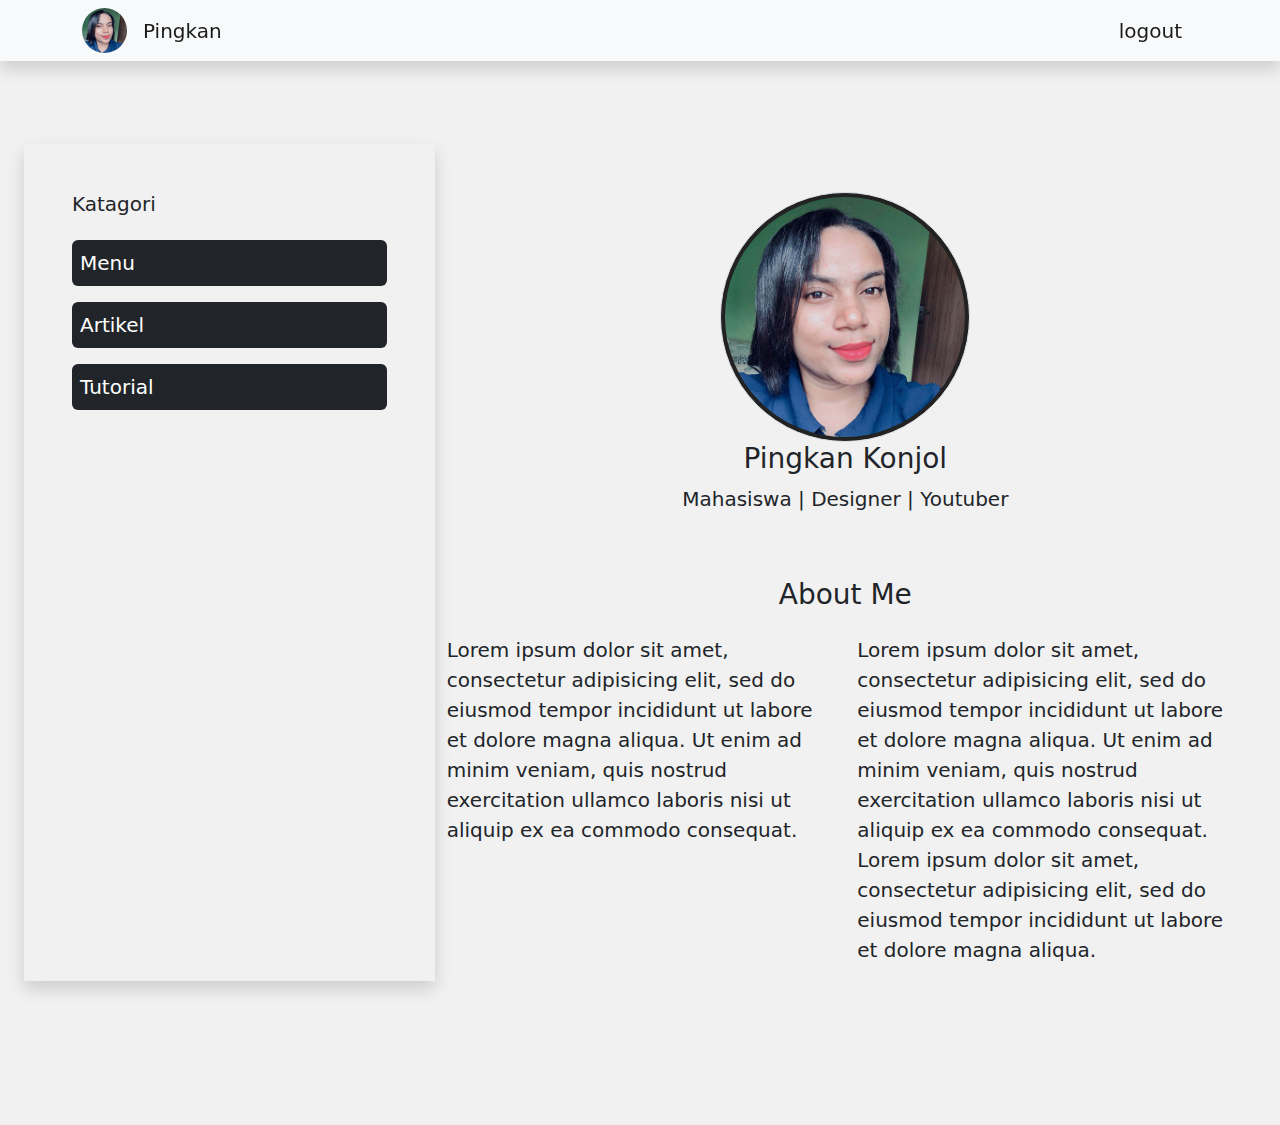
==== about.html @ 11599ca8 "first commit" ====
<!DOCTYPE html>
<html lang="en">
  <head>
    <meta charset="utf-8" />
    <meta name="viewport" content="width=device-width, initial-scale=1" />
    <title>KKN | About</title>
    <link href="https://cdn.jsdelivr.net/npm/bootstrap@5.2.1/dist/css/bootstrap.min.css" rel="stylesheet" integrity="sha384-iYQeCzEYFbKjA/T2uDLTpkwGzCiq6soy8tYaI1GyVh/UjpbCx/TYkiZhlZB6+fzT" crossorigin="anonymous" />
    <link rel="stylesheet" href="css/bootstrap.min.css" />
    <link rel="stylesheet" href="css/style.css" />
    <script src="jquery/jquery-3.6.1.min.js"></script>
    <script src="jquery/side.js"></script>
    <script type="text/javascript" src="jquery/canvas.js"></script>
    <style type="text/css">
      ul, li {
        padding: 1em;
        background-color: #222;
        border-radius: 5px;
      }
      ul, li, a{
        text-decoration: none;
        list-style-type: none;
        color: white;

      }

      .img-thumbnail{
        background-color: #222;
      }

      @media screen and (min-width:  500px) {
        .myCanvas{
          display: none;
        }
      }

      

      @media screen and (min-width: 768px) {
        #hilang{
          display: block;
        }
        
      }

      @media screen and (max-width: 600px) {
        #hilang{
          display: none;
        }
        .myCanvas{
          display: block;
        }
      }



    </style>
  </head>
  <body>

  <!-- Navbar -->
  <nav class="sb-topnav navbar navbar-expand navbar-light bg-light shadow fixed-top">
    <div class="container">
      <img width="45" class="rounded-circle" src="profile/pingkan.jpg">
      <a class="navbar-brand ps-3" href="utama.html">Pingkan</a>
      <a class="navbar-brand ps-3 ms-auto" href="index.html">logout</a>
    </div>
  </nav>
  <!-- Akhir Navbar -->

      

  <section>
    <!-- container -->
    <div class="container-fluid">
      <!-- row pertama -->
      <div class="row px-4">




        <!-- AWAL OFFCANVAS -->
        <div class="myCanvas">
          <a class="btn btn-primary" data-bs-toggle="offcanvas" href="#offcanvasExample" role="button" aria-controls="offcanvasExample">Menu</a>

          <div class="offcanvas offcanvas-start" tabindex="-1" id="offcanvasExample" aria-labelledby="offcanvasExampleLabel">
            <div class="offcanvas-header">
              <h5 class="offcanvas-title" id="offcanvasExampleLabel">Catagory</h5>
              <button type="button" class="btn-close" data-bs-dismiss="offcanvas" aria-label="Close"></button>
            </div>
            <div class="offcanvas-body">
              <div class="menu8">
                <p id="pmenu8" style="cursor: pointer;" class="lead text-bg-dark p-2 rounded">Menu</p>
                <ul id="ulmenu8">
                  <li><a href="utama.html">Home</a></li>
                  <li><a href="news.html">News</a></li>
                  <li><a href="portfolio.html">My Portfolio</a></li>
                </ul>
              </div>
              <div class="menu9">
                <p id="pmenu9" style="cursor: pointer;" class="lead text-bg-dark p-2 rounded">Article</p>
                <ul id="ulmenu9">
                  <li><a href="artikel.html">Article</a></li>
                </ul>
              </div>
              <div id="pmenu10" class="menu10">
                <p style="cursor: pointer;" class="lead text-bg-dark p-2 rounded">Liannya :</p>
                <ul id="ulmenu10">
                  <p>Belajar Pemograman</p>
                  <p>Disarankan untuk Pemula :</p>
                  <li><a href="">W3schools</a></li>
                  <li><a href="">Web Programming Unpas</a></li>
                  <li><a href="">Codepolitan</a></li>
                  <li><a href="">Kelas Terbuka</a></li>
                </ul>
              </div>
            </div>
          </div>
        </div>
        <!-- AKHIR OFFCANVAS -->







        <!-- kolom 1 -->
        <div id="hilang" class="col-md-4 shadow p-5" >
          <h5 class="mb-4">Katagori</h5>
          <div class="menu1">
            <p id="pmenu1" style="cursor: pointer;" class="lead text-bg-dark p-2 rounded">Menu</p>
            <ul id="ulmenu1">
              <li><a href="utama.html">Home</a></li>
              <li><a href="news.html">News</a></li>
              <li><a href="portfolio.html">My Portfolio</a></li>
            </ul>
          </div>
          <div class="menu2">
            <p id="pmenu2" style="cursor: pointer;" class="lead text-bg-dark p-2 rounded">Artikel</p>
            <ul id="ulmenu2">
              <li><a href="artikel.html">Article</a></li>
            </ul>
          </div>
          <div id="pmenu3" class="menu3">
            <p style="cursor: pointer;" class="lead text-bg-dark p-2 rounded">Tutorial</p>
            <ul id="ulmenu3">
              <p>Belajar Pemograman</p>
              <p>Disarankan untuk Pemula :</p>
              <li><a href="">W3schools</a></li>
              <li><a href="">Web Programming Unpas</a></li>
              <li><a href="">Codepolitan</a></li>
              <li><a href="">Kelas Terbuka</a></li>
            </ul>
          </div>
        </div>
        <!-- akhir kolom 1 -->
        <!-- kolom 2 -->
        <div class="col-md-8 pt-5">
          <div class="row">
            <div class="col text-center">
              <img src="profile/pingkan.jpg" width="250" class="rounded-circle img-thumbnail">
              <h3>Pingkan Konjol</h3>
              <p class="lead">Mahasiswa | Designer | Youtuber</p>
            </div>
          </div>
          <div class="row pt-5">
            <div class="col-md-12 text-center">
              <h3>About Me</h3>
            </div>
          </div>
          <div class="row pt-3">
            <div class="col-md-6">
              <p class="fs-5">Lorem ipsum dolor sit amet, consectetur adipisicing elit, sed do eiusmod
              tempor incididunt ut labore et dolore magna aliqua. Ut enim ad minim veniam,
              quis nostrud exercitation ullamco laboris nisi ut aliquip ex ea commodo
              consequat.</p>
            </div>
            <div class="col-md-6">
              <p class="fs-5">Lorem ipsum dolor sit amet, consectetur adipisicing elit, sed do eiusmod
              tempor incididunt ut labore et dolore magna aliqua. Ut enim ad minim veniam,
              quis nostrud exercitation ullamco laboris nisi ut aliquip ex ea commodo
              consequat. Lorem ipsum dolor sit amet, consectetur adipisicing elit, sed do eiusmod
              tempor incididunt ut labore et dolore magna aliqua.</p>
            </div>
          </div>
        </div>
        <!-- akhir kolom 2 -->
      </div>
      <!-- akhir row pertama -->
    </div>
    <!-- akhir container -->
  </section>
  
 
  <script src="js/bootstrap.min.js"></script>
  <script src="https://cdn.jsdelivr.net/npm/bootstrap@5.2.1/dist/js/bootstrap.bundle.min.js" integrity="sha384-u1OknCvxWvY5kfmNBILK2hRnQC3Pr17a+RTT6rIHI7NnikvbZlHgTPOOmMi466C8" crossorigin="anonymous"></script>
  </body>
</html>
---- css/style.css ----
body{
  background: #f1f1f1;
}
section {
  padding: 9rem 0rem;
}
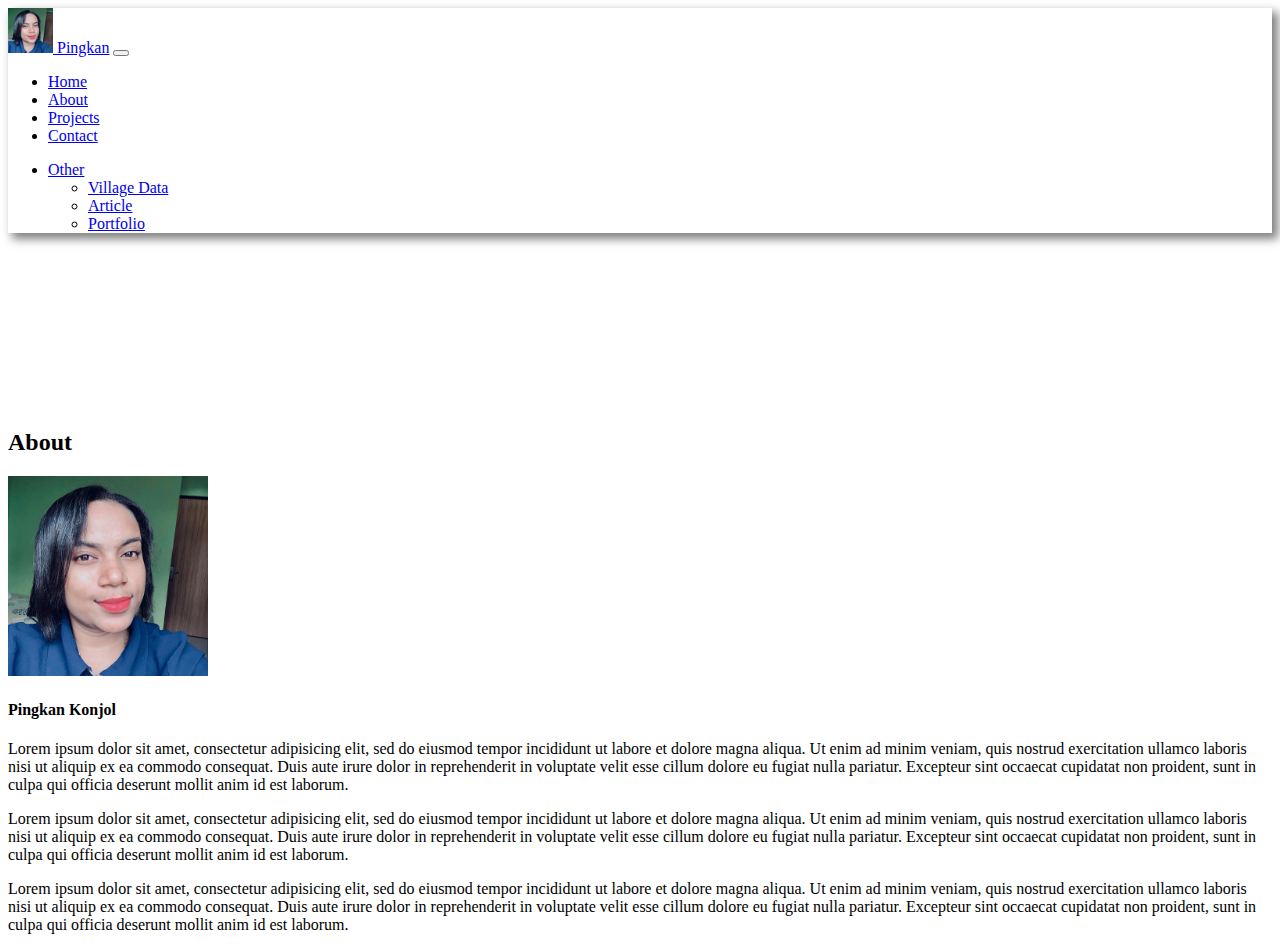
==== commit a06c7e3d: "Mengubah Header dan Halaman Utama" ====
--- a/about.html
+++ b/about.html
@@ -1,122 +1,101 @@
-<!DOCTYPE html>
+<!doctype html>
 <html lang="en">
   <head>
-    <meta charset="utf-8" />
-    <meta name="viewport" content="width=device-width, initial-scale=1" />
+    <meta charset="utf-8">
+    <meta name="viewport" content="width=device-width, initial-scale=1">
     <title>KKN | About</title>
-    <link href="https://cdn.jsdelivr.net/npm/bootstrap@5.2.1/dist/css/bootstrap.min.css" rel="stylesheet" integrity="sha384-iYQeCzEYFbKjA/T2uDLTpkwGzCiq6soy8tYaI1GyVh/UjpbCx/TYkiZhlZB6+fzT" crossorigin="anonymous" />
-    <link rel="stylesheet" href="css/bootstrap.min.css" />
-    <link rel="stylesheet" href="css/style.css" />
-    <script src="jquery/jquery-3.6.1.min.js"></script>
-    <script src="jquery/side.js"></script>
-    <script type="text/javascript" src="jquery/canvas.js"></script>
-    <style type="text/css">
-      ul, li {
-        padding: 1em;
-        background-color: #222;
-        border-radius: 5px;
+    <style>
+    section{
+      padding-top: 10rem;
+    }
+      nav.sombar{
+        box-shadow: 5px 5px 9px 1px rgba(0, 0, 0, .5);
       }
-      ul, li, a{
-        text-decoration: none;
-        list-style-type: none;
-        color: white;
+    </style>
+    <link href="https://cdn.jsdelivr.net/npm/bootstrap@5.2.1/dist/css/bootstrap.min.css" rel="stylesheet" integrity="sha384-iYQeCzEYFbKjA/T2uDLTpkwGzCiq6soy8tYaI1GyVh/UjpbCx/TYkiZhlZB6+fzT" crossorigin="anonymous">
+  </head>
+  <body>
+    <!-- navbar -->
+    <nav class="navbar navbar-expand-lg bg-light sombar fixed-top">
+      <div class="container">
+        <a class="navbar-brand" href="#">
+          <img src="profile/pingkan.jpg" class="rounded-circle " width="45">
+        Pingkan</a>
+        <button class="navbar-toggler" type="button" data-bs-toggle="collapse" data-bs-target="#navbarNav" aria-controls="navbarNav" aria-expanded="false" aria-label="Toggle navigation">
+          <span class="navbar-toggler-icon"></span>
+        </button>
+        <div class="collapse navbar-collapse" id="navbarNav">
+          <ul class="navbar-nav ms-auto">
+            <li class="nav-item">
+              <a class="nav-link active" aria-current="page" href="utama.html">Home</a>
+            </li>
+            <li class="nav-item">
+              <a class="nav-link" href="about.html">About</a>
+            </li>
+            <li class="nav-item">
+              <a class="nav-link" href="projek.html">Projects</a>
+            </li>
+            <li class="nav-item">
+              <a class="nav-link" href="projek.html">Contact</a>
+            </li>
+          </ul>
 
-      }
-
-      .img-thumbnail{
-        background-color: #222;
-      }
-
-      @media screen and (min-width:  500px) {
-        .myCanvas{
-          display: none;
-        }
-      }
-
-      
-
-      @media screen and (min-width: 768px) {
-        #hilang{
-          display: block;
-        }
-        
-      }
-
-      @media screen and (max-width: 600px) {
-        #hilang{
-          display: none;
-        }
-        .myCanvas{
-          display: block;
-        }
-      }
+          <ul class="navbar-nav">
+            <li class="nav-item dropdown">
+              <a class="nav-link dropdown-toggle" href="#" role="button" data-bs-toggle="dropdown" aria-expanded="false">
+                Other
+              </a>
+              <ul class="dropdown-menu dropdown-menu-light">
+                <li><a class="dropdown-item" href="dades.html">Village Data</a></li>
+                <li><a class="dropdown-item" href="artikel.html">Article</a></li>
+                <li><a class="dropdown-item" href="portfolio.html">Portfolio</a></li>
+              </ul>
+            </li>
+          </ul>
+        </div>
+      </div>
+    </nav>
+    <!-- akhir navbar -->
 
 
-
-    </style>
-  </head>
-  <body>
-
-  <!-- Navbar -->
-  <nav class="sb-topnav navbar navbar-expand navbar-light bg-light shadow fixed-top">
-    <div class="container">
-      <img width="45" class="rounded-circle" src="profile/pingkan.jpg">
-      <a class="navbar-brand ps-3" href="utama.html">Pingkan</a>
-      <a class="navbar-brand ps-3 ms-auto" href="index.html">logout</a>
-    </div>
-  </nav>
-  <!-- Akhir Navbar -->
-
-      
-
-  <section>
-    <!-- container -->
-    <div class="container-fluid">
-      <!-- row pertama -->
-      <div class="row px-4">
-
-
-
-
-        <!-- AWAL OFFCANVAS -->
-        <div class="myCanvas">
-          <a class="btn btn-primary" data-bs-toggle="offcanvas" href="#offcanvasExample" role="button" aria-controls="offcanvasExample">Menu</a>
-
-          <div class="offcanvas offcanvas-start" tabindex="-1" id="offcanvasExample" aria-labelledby="offcanvasExampleLabel">
-            <div class="offcanvas-header">
-              <h5 class="offcanvas-title" id="offcanvasExampleLabel">Catagory</h5>
-              <button type="button" class="btn-close" data-bs-dismiss="offcanvas" aria-label="Close"></button>
-            </div>
-            <div class="offcanvas-body">
-              <div class="menu8">
-                <p id="pmenu8" style="cursor: pointer;" class="lead text-bg-dark p-2 rounded">Menu</p>
-                <ul id="ulmenu8">
-                  <li><a href="utama.html">Home</a></li>
-                  <li><a href="news.html">News</a></li>
-                  <li><a href="portfolio.html">My Portfolio</a></li>
-                </ul>
-              </div>
-              <div class="menu9">
-                <p id="pmenu9" style="cursor: pointer;" class="lead text-bg-dark p-2 rounded">Article</p>
-                <ul id="ulmenu9">
-                  <li><a href="artikel.html">Article</a></li>
-                </ul>
-              </div>
-              <div id="pmenu10" class="menu10">
-                <p style="cursor: pointer;" class="lead text-bg-dark p-2 rounded">Liannya :</p>
-                <ul id="ulmenu10">
-                  <p>Belajar Pemograman</p>
-                  <p>Disarankan untuk Pemula :</p>
-                  <li><a href="">W3schools</a></li>
-                  <li><a href="">Web Programming Unpas</a></li>
-                  <li><a href="">Codepolitan</a></li>
-                  <li><a href="">Kelas Terbuka</a></li>
-                </ul>
-              </div>
-            </div>
+    <!-- content about -->
+    <section>
+      <div class="container">
+        <div class="row mb-4">
+          <div class="col text-center">
+            <h2 class="display-4 mb-3">About</h2>
+            <img width="200" src="profile/pingkan.jpg" class="rounded-circle">
+            <h4 class="display-6 mt-3">Pingkan Konjol</h4>
           </div>
         </div>
-        <!-- AKHIR OFFCANVAS -->
+        <div class="row">
+          <div class="col-md-6">
+            <p class="fs-5">Lorem ipsum dolor sit amet, consectetur adipisicing elit, sed do eiusmod
+            tempor incididunt ut labore et dolore magna aliqua. Ut enim ad minim veniam,
+            quis nostrud exercitation ullamco laboris nisi ut aliquip ex ea commodo
+            consequat. Duis aute irure dolor in reprehenderit in voluptate velit esse
+            cillum dolore eu fugiat nulla pariatur. Excepteur sint occaecat cupidatat non
+            proident, sunt in culpa qui officia deserunt mollit anim id est laborum.</p>
+          </div>
+          <div class="col-md-6">
+            <p class="fs-5">Lorem ipsum dolor sit amet, consectetur adipisicing elit, sed do eiusmod
+            tempor incididunt ut labore et dolore magna aliqua. Ut enim ad minim veniam,
+            quis nostrud exercitation ullamco laboris nisi ut aliquip ex ea commodo
+            consequat. Duis aute irure dolor in reprehenderit in voluptate velit esse
+            cillum dolore eu fugiat nulla pariatur. Excepteur sint occaecat cupidatat non
+            proident, sunt in culpa qui officia deserunt mollit anim id est laborum.</p>
+
+            <p class="fs-5">Lorem ipsum dolor sit amet, consectetur adipisicing elit, sed do eiusmod
+            tempor incididunt ut labore et dolore magna aliqua. Ut enim ad minim veniam,
+            quis nostrud exercitation ullamco laboris nisi ut aliquip ex ea commodo
+            consequat. Duis aute irure dolor in reprehenderit in voluptate velit esse
+            cillum dolore eu fugiat nulla pariatur. Excepteur sint occaecat cupidatat non
+            proident, sunt in culpa qui officia deserunt mollit anim id est laborum.</p>
+          </div>
+        </div>
+      </div>
+    </section>
+    <!-- akhir content about -->
 
 
 
@@ -124,75 +103,7 @@
 
 
 
-        <!-- kolom 1 -->
-        <div id="hilang" class="col-md-4 shadow p-5" >
-          <h5 class="mb-4">Katagori</h5>
-          <div class="menu1">
-            <p id="pmenu1" style="cursor: pointer;" class="lead text-bg-dark p-2 rounded">Menu</p>
-            <ul id="ulmenu1">
-              <li><a href="utama.html">Home</a></li>
-              <li><a href="news.html">News</a></li>
-              <li><a href="portfolio.html">My Portfolio</a></li>
-            </ul>
-          </div>
-          <div class="menu2">
-            <p id="pmenu2" style="cursor: pointer;" class="lead text-bg-dark p-2 rounded">Artikel</p>
-            <ul id="ulmenu2">
-              <li><a href="artikel.html">Article</a></li>
-            </ul>
-          </div>
-          <div id="pmenu3" class="menu3">
-            <p style="cursor: pointer;" class="lead text-bg-dark p-2 rounded">Tutorial</p>
-            <ul id="ulmenu3">
-              <p>Belajar Pemograman</p>
-              <p>Disarankan untuk Pemula :</p>
-              <li><a href="">W3schools</a></li>
-              <li><a href="">Web Programming Unpas</a></li>
-              <li><a href="">Codepolitan</a></li>
-              <li><a href="">Kelas Terbuka</a></li>
-            </ul>
-          </div>
-        </div>
-        <!-- akhir kolom 1 -->
-        <!-- kolom 2 -->
-        <div class="col-md-8 pt-5">
-          <div class="row">
-            <div class="col text-center">
-              <img src="profile/pingkan.jpg" width="250" class="rounded-circle img-thumbnail">
-              <h3>Pingkan Konjol</h3>
-              <p class="lead">Mahasiswa | Designer | Youtuber</p>
-            </div>
-          </div>
-          <div class="row pt-5">
-            <div class="col-md-12 text-center">
-              <h3>About Me</h3>
-            </div>
-          </div>
-          <div class="row pt-3">
-            <div class="col-md-6">
-              <p class="fs-5">Lorem ipsum dolor sit amet, consectetur adipisicing elit, sed do eiusmod
-              tempor incididunt ut labore et dolore magna aliqua. Ut enim ad minim veniam,
-              quis nostrud exercitation ullamco laboris nisi ut aliquip ex ea commodo
-              consequat.</p>
-            </div>
-            <div class="col-md-6">
-              <p class="fs-5">Lorem ipsum dolor sit amet, consectetur adipisicing elit, sed do eiusmod
-              tempor incididunt ut labore et dolore magna aliqua. Ut enim ad minim veniam,
-              quis nostrud exercitation ullamco laboris nisi ut aliquip ex ea commodo
-              consequat. Lorem ipsum dolor sit amet, consectetur adipisicing elit, sed do eiusmod
-              tempor incididunt ut labore et dolore magna aliqua.</p>
-            </div>
-          </div>
-        </div>
-        <!-- akhir kolom 2 -->
-      </div>
-      <!-- akhir row pertama -->
-    </div>
-    <!-- akhir container -->
-  </section>
-  
- 
-  <script src="js/bootstrap.min.js"></script>
-  <script src="https://cdn.jsdelivr.net/npm/bootstrap@5.2.1/dist/js/bootstrap.bundle.min.js" integrity="sha384-u1OknCvxWvY5kfmNBILK2hRnQC3Pr17a+RTT6rIHI7NnikvbZlHgTPOOmMi466C8" crossorigin="anonymous"></script>
+
+    <script src="https://cdn.jsdelivr.net/npm/bootstrap@5.2.1/dist/js/bootstrap.bundle.min.js" integrity="sha384-u1OknCvxWvY5kfmNBILK2hRnQC3Pr17a+RTT6rIHI7NnikvbZlHgTPOOmMi466C8" crossorigin="anonymous"></script>
   </body>
-</html>
+</html>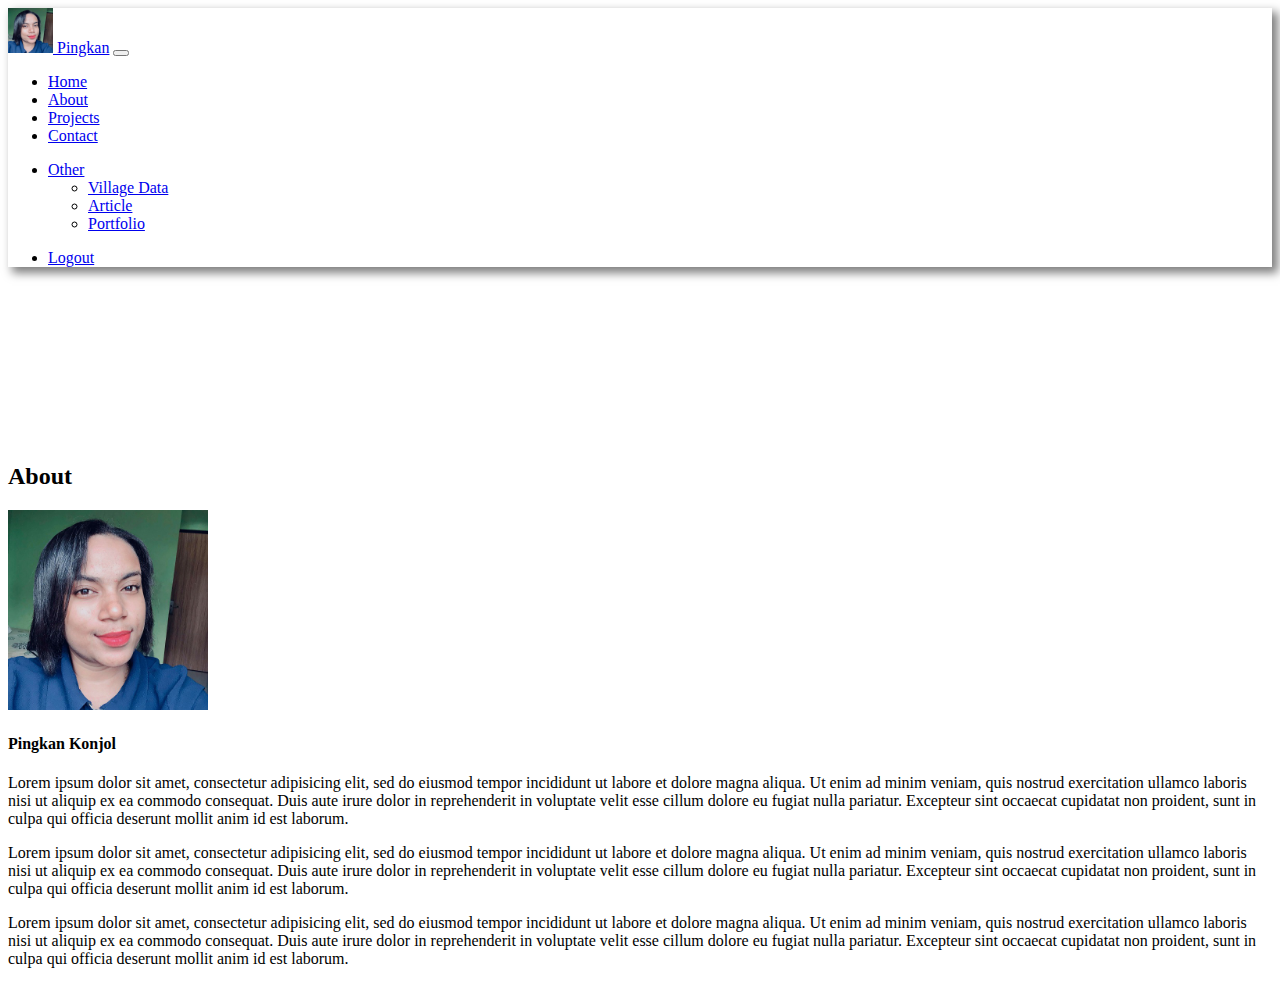
==== commit dd516c18: "Menambahkan file logout" ====
--- a/about.html
+++ b/about.html
@@ -36,10 +36,9 @@
               <a class="nav-link" href="projek.html">Projects</a>
             </li>
             <li class="nav-item">
-              <a class="nav-link" href="projek.html">Contact</a>
+              <a class="nav-link" href="contact.html">Contact</a>
             </li>
           </ul>
-
           <ul class="navbar-nav">
             <li class="nav-item dropdown">
               <a class="nav-link dropdown-toggle" href="#" role="button" data-bs-toggle="dropdown" aria-expanded="false">
@@ -50,6 +49,11 @@
                 <li><a class="dropdown-item" href="artikel.html">Article</a></li>
                 <li><a class="dropdown-item" href="portfolio.html">Portfolio</a></li>
               </ul>
+            </li>
+          </ul>
+          <ul class="navbar-nav">
+            <li class="nav-item">
+              <a class="nav-link" href="logout.html">Logout</a>
             </li>
           </ul>
         </div>
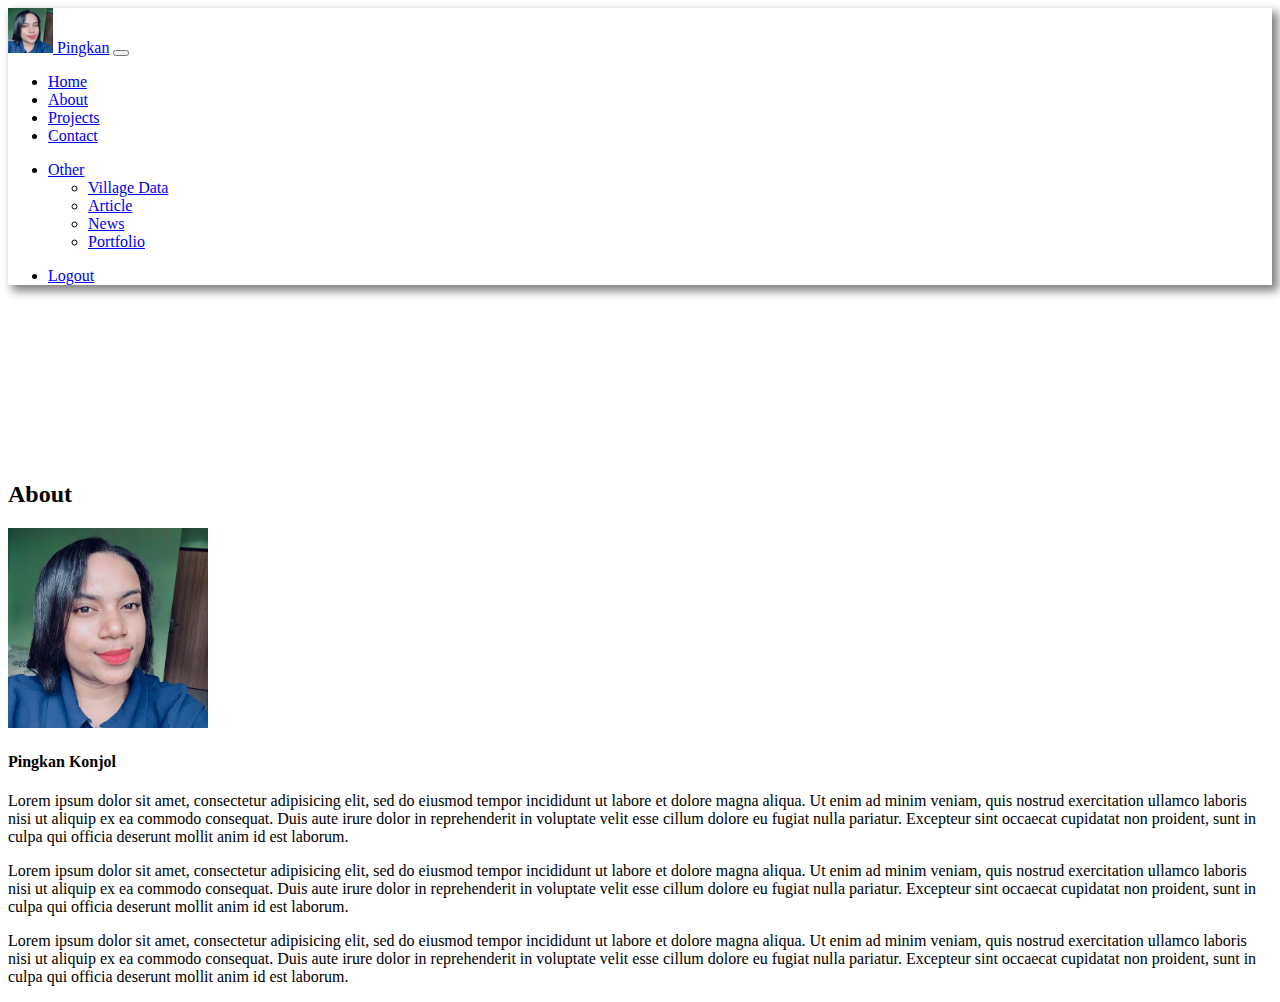
==== commit 8c930406: "ganti style portfolio" ====
--- a/about.html
+++ b/about.html
@@ -47,13 +47,14 @@
               <ul class="dropdown-menu dropdown-menu-light">
                 <li><a class="dropdown-item" href="dades.html">Village Data</a></li>
                 <li><a class="dropdown-item" href="artikel.html">Article</a></li>
+                <li><a class="dropdown-item" href="news.html">News</a></li>
                 <li><a class="dropdown-item" href="portfolio.html">Portfolio</a></li>
               </ul>
             </li>
           </ul>
           <ul class="navbar-nav">
             <li class="nav-item">
-              <a class="nav-link" href="logout.html">Logout</a>
+              <a class="nav-link" href="index.html">Logout</a>
             </li>
           </ul>
         </div>
